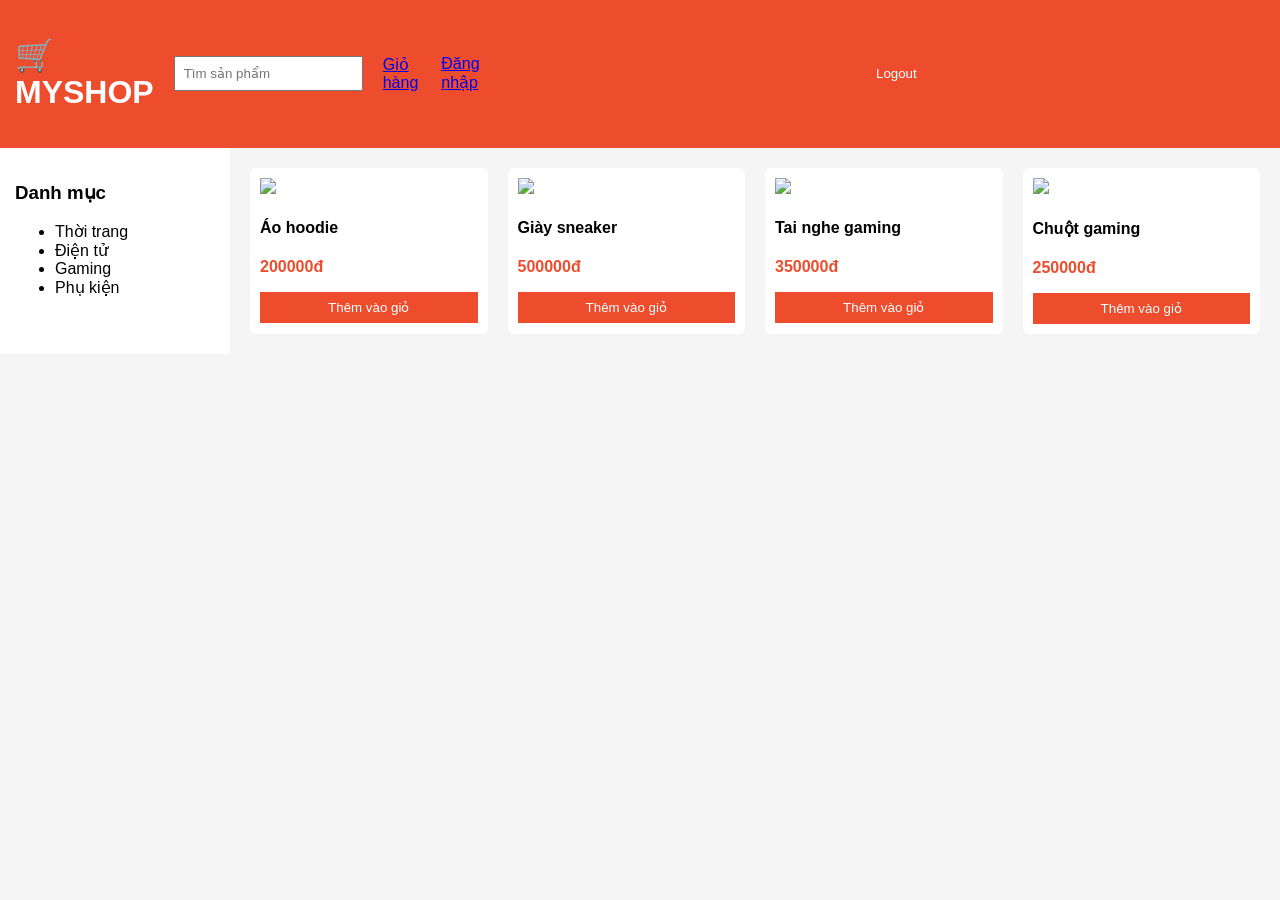
==== index.html @ 3a7dfa2e "Add initial HTML structure for MyShop" ====
<!DOCTYPE html>
<html lang="vi">
<head>
<meta charset="UTF-8">
<title>MyShop</title>
<link rel="stylesheet" href="css/style.css">
</head>

<body>

<header>

<h1>🛒 MYSHOP</h1>

<input id="search" placeholder="Tìm sản phẩm">

<a href="cart.html">Giỏ hàng</a>
<a href="login.html">Đăng nhập</a>

<span id="username"></span>
<button onclick="logout()">Logout</button>

</header>

<div class="container">

<aside>

<h3>Danh mục</h3>

<ul>
<li>Thời trang</li>
<li>Điện tử</li>
<li>Gaming</li>
<li>Phụ kiện</li>
</ul>

</aside>

<main id="products"></main>

</div>

<script src="js/products.js"></script>
<script src="js/cart.js"></script>

</body>
</html>
---- css/style.css ----
body{
font-family:Arial;
margin:0;
background:#f5f5f5;
}

header{
background:#ee4d2d;
color:white;
padding:15px;
display:flex;
gap:20px;
align-items:center;
}

header input{
flex:1;
padding:8px;
}

.container{
display:flex;
}

aside{
width:200px;
background:white;
padding:15px;
}

main{
flex:1;
padding:20px;
display:grid;
grid-template-columns:repeat(4,1fr);
gap:20px;
}

.product{
background:white;
padding:10px;
border-radius:6px;
transition:0.2s;
}

.product:hover{
transform:translateY(-5px);
box-shadow:0 5px 10px rgba(0,0,0,0.2);
}

.product img{
width:100%;
}

.price{
color:#ee4d2d;
font-weight:bold;
}

button{
background:#ee4d2d;
color:white;
border:none;
padding:8px;
cursor:pointer;
width:100%;
}
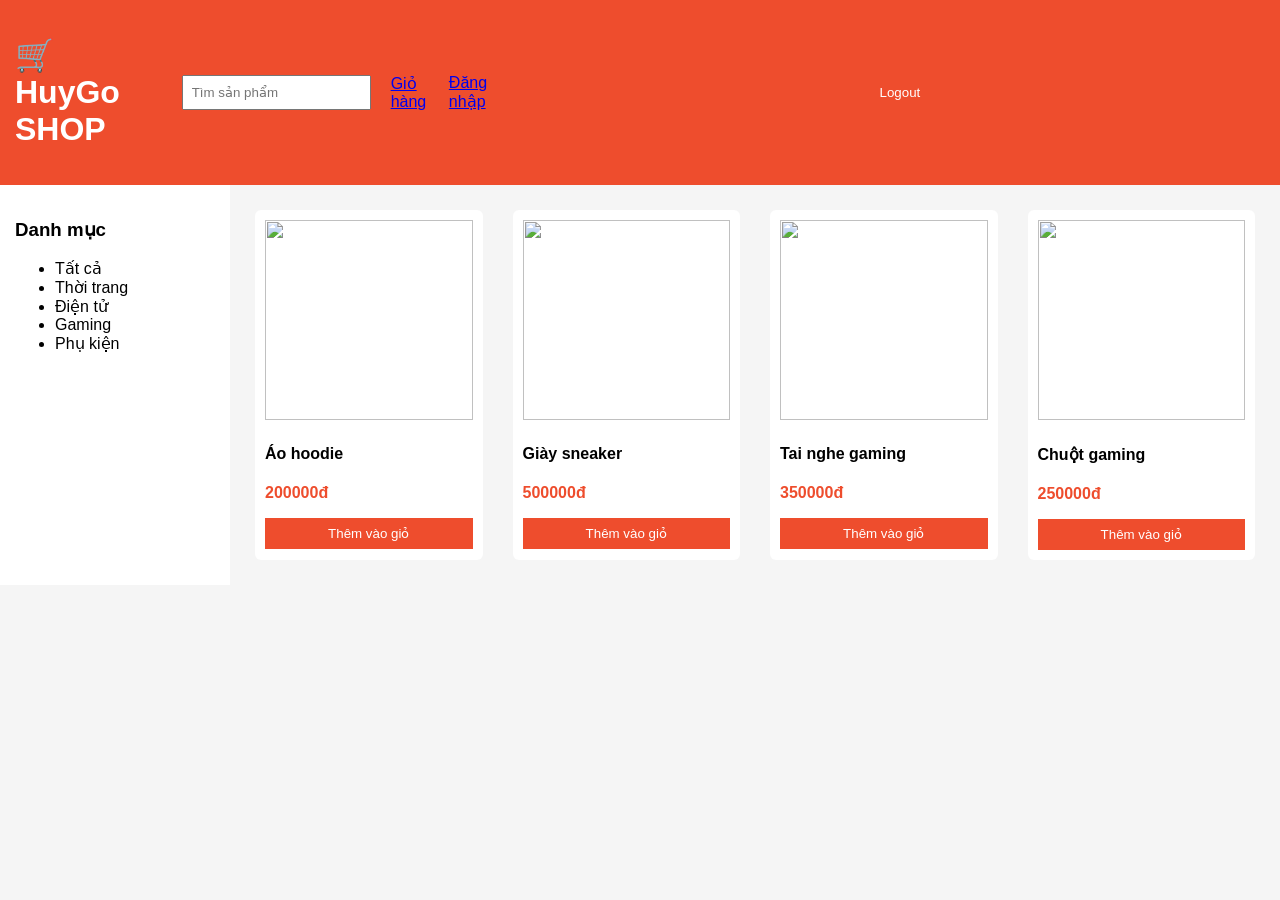
==== commit 686a91bf: "Update shop name and category list with filters" ====
--- a/index.html
+++ b/index.html
@@ -10,7 +10,7 @@
 
 <header>
 
-<h1>🛒 MYSHOP</h1>
+<h1>🛒 HuyGo SHOP</h1>
 
 <input id="search" placeholder="Tìm sản phẩm">
 
@@ -29,10 +29,11 @@
 <h3>Danh mục</h3>
 
 <ul>
-<li>Thời trang</li>
-<li>Điện tử</li>
-<li>Gaming</li>
-<li>Phụ kiện</li>
+<li onclick="filterCategory('all')">Tất cả</li>
+<li onclick="filterCategory('fashion')">Thời trang</li>
+<li onclick="filterCategory('electronics')">Điện tử</li>
+<li onclick="filterCategory('gaming')">Gaming</li>
+<li onclick="filterCategory('accessories')">Phụ kiện</li>
 </ul>
 
 </aside>
--- a/css/style.css
+++ b/css/style.css
@@ -39,6 +39,7 @@
 .product{
 background:white;
 padding:10px;
+margin: 5px;
 border-radius:6px;
 transition:0.2s;
 }
@@ -50,6 +51,8 @@
 
 .product img{
 width:100%;
+height:200px;
+object-fit:contain;
 }
 
 .price{
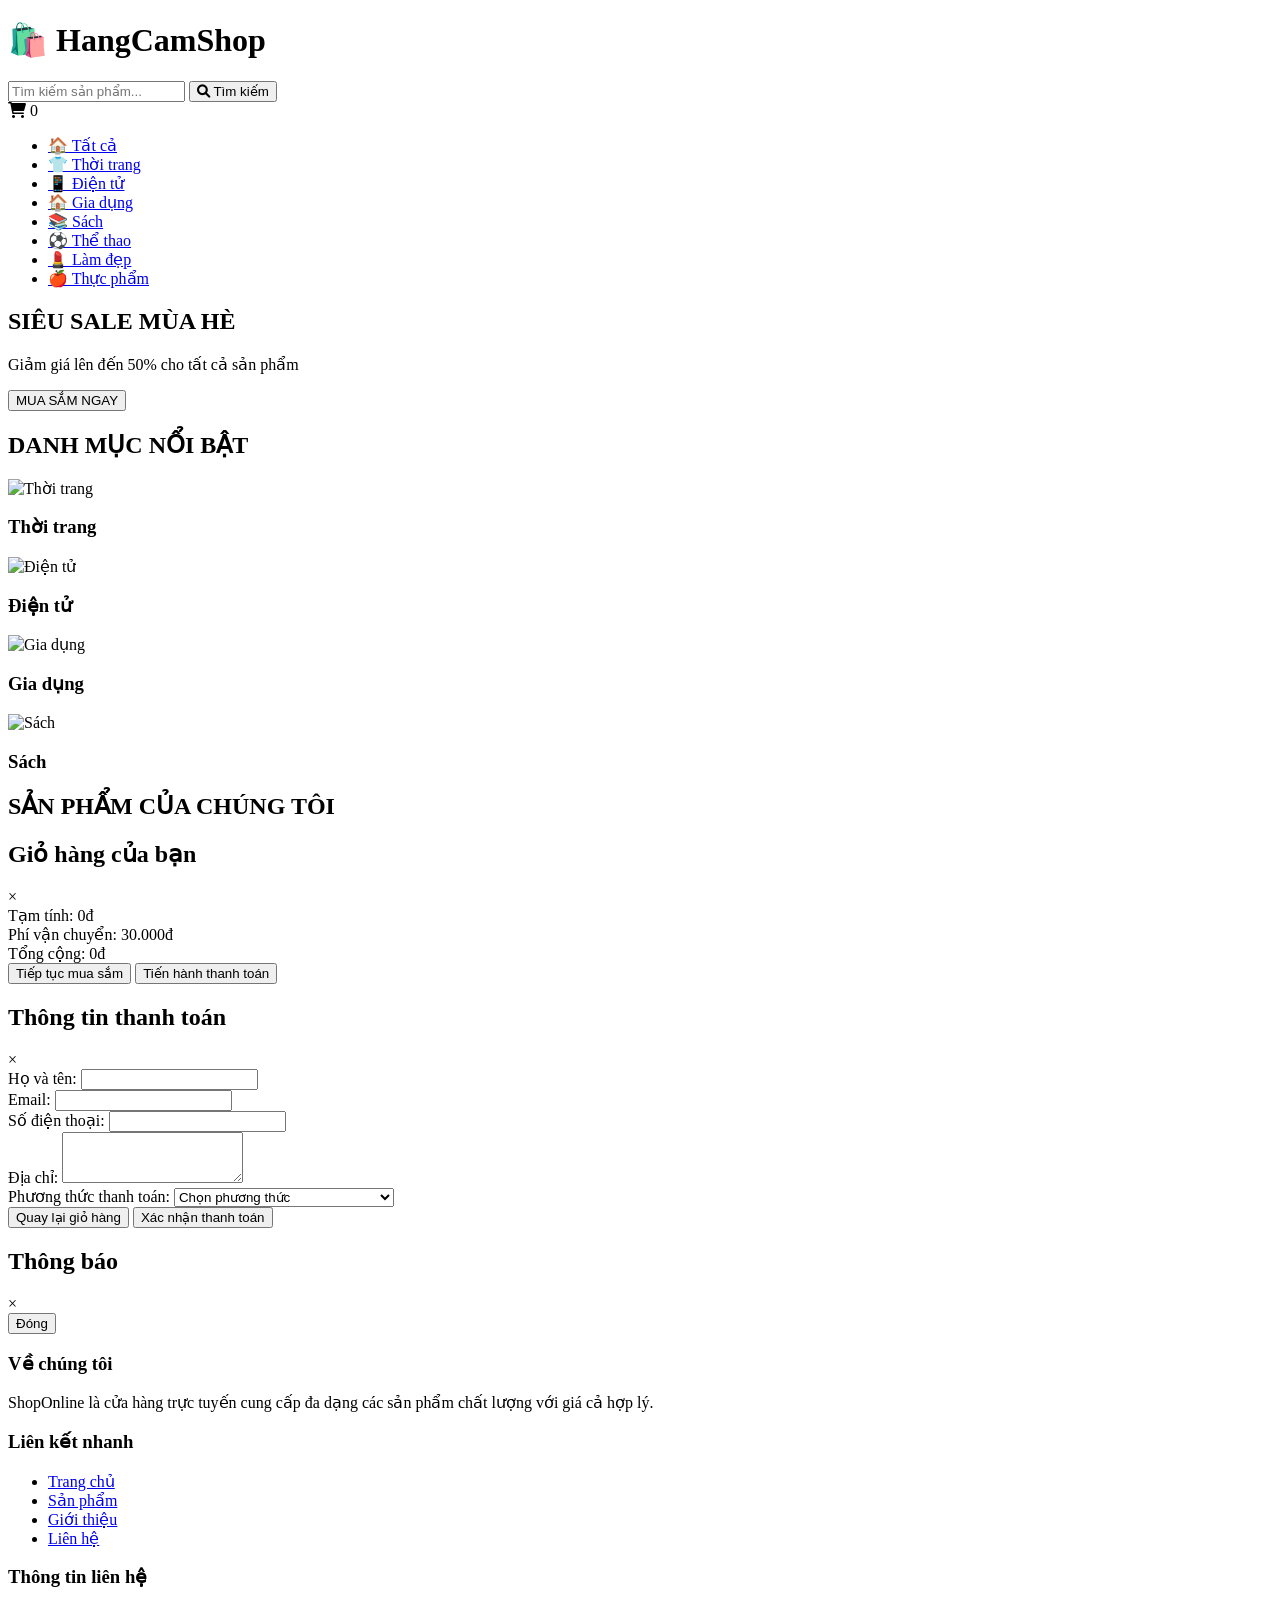
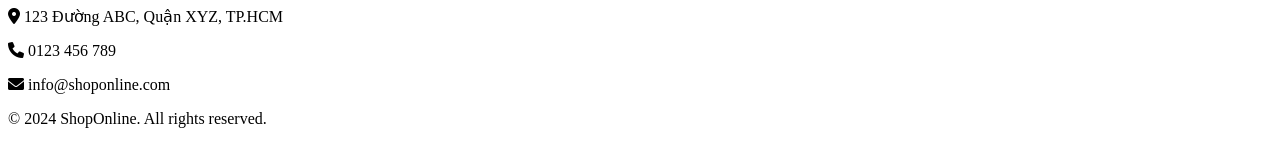
==== commit 2a789193: "Revamp index.html structure and content" ====
--- a/index.html
+++ b/index.html
@@ -1,50 +1,210 @@
 <!DOCTYPE html>
 <html lang="vi">
 <head>
-<meta charset="UTF-8">
-<title>MyShop</title>
-<link rel="stylesheet" href="css/style.css">
+    <meta charset="UTF-8">
+    <meta name="viewport" content="width=device-width, initial-scale=1.0">
+    <title>ShopOnline - Cửa hàng trực tuyến</title>
+    <link rel="stylesheet" href="style.css">
+    <link rel="stylesheet" href="https://cdnjs.cloudflare.com/ajax/libs/font-awesome/6.0.0/css/all.min.css">
 </head>
-
 <body>
-
-<header>
-
-<h1>🛒 HuyGo SHOP</h1>
-
-<input id="search" placeholder="Tìm sản phẩm">
-
-<a href="cart.html">Giỏ hàng</a>
-<a href="login.html">Đăng nhập</a>
-
-<span id="username"></span>
-<button onclick="logout()">Logout</button>
-
-</header>
-
-<div class="container">
-
-<aside>
-
-<h3>Danh mục</h3>
-
-<ul>
-<li onclick="filterCategory('all')">Tất cả</li>
-<li onclick="filterCategory('fashion')">Thời trang</li>
-<li onclick="filterCategory('electronics')">Điện tử</li>
-<li onclick="filterCategory('gaming')">Gaming</li>
-<li onclick="filterCategory('accessories')">Phụ kiện</li>
-</ul>
-
-</aside>
-
-<main id="products"></main>
-
-</div>
-
-<script src="js/products.js"></script>
-<script src="js/cart.js"></script>
-
+    <!-- Header -->
+    <header>
+        <div class="header-container">
+            <div class="logo">
+                <h1>🛍️ HangCamShop</h1>
+            </div>
+            <div class="search-bar">
+                <input type="text" id="searchInput" placeholder="Tìm kiếm sản phẩm...">
+                <button id="searchBtn"><i class="fas fa-search"></i> Tìm kiếm</button>
+            </div>
+            <div class="cart-icon" onclick="openCartModal()">
+                <i class="fas fa-shopping-cart"></i>
+                <span class="cart-count" id="cartCount">0</span>
+            </div>
+        </div>
+    </header>
+
+    <!-- Navigation với danh mục -->
+    <nav>
+        <div class="nav-container">
+            <ul class="categories">
+                <li class="active" onclick="filterProducts('all')"><a href="#">🏠 Tất cả</a></li>
+                <li onclick="filterProducts('thoitrang')"><a href="#">👕 Thời trang</a></li>
+                <li onclick="filterProducts('dientu')"><a href="#">📱 Điện tử</a></li>
+                <li onclick="filterProducts('giadung')"><a href="#">🏠 Gia dụng</a></li>
+                <li onclick="filterProducts('sach')"><a href="#">📚 Sách</a></li>
+                <li onclick="filterProducts('thethao')"><a href="#">⚽ Thể thao</a></li>
+                <li onclick="filterProducts('lamdep')"><a href="#">💄 Làm đẹp</a></li>
+                <li onclick="filterProducts('thucpham')"><a href="#">🍎 Thực phẩm</a></li>
+            </ul>
+        </div>
+    </nav>
+
+    <!-- Banner -->
+    <section class="banner">
+        <div class="banner-content">
+            <h2>SIÊU SALE MÙA HÈ</h2>
+            <p>Giảm giá lên đến 50% cho tất cả sản phẩm</p>
+            <button class="shop-now-btn" onclick="scrollToProducts()">MUA SẮM NGAY</button>
+        </div>
+    </section>
+
+    <!-- Danh mục sản phẩm nổi bật -->
+    <section class="featured-categories">
+        <div class="container">
+            <h2 class="section-title">DANH MỤC NỔI BẬT</h2>
+            <div class="category-grid">
+                <div class="category-item" onclick="filterProducts('thoitrang')">
+                    <img src="https://via.placeholder.com/200x200" alt="Thời trang">
+                    <h3>Thời trang</h3>
+                </div>
+                <div class="category-item" onclick="filterProducts('dientu')">
+                    <img src="https://via.placeholder.com/200x200" alt="Điện tử">
+                    <h3>Điện tử</h3>
+                </div>
+                <div class="category-item" onclick="filterProducts('giadung')">
+                    <img src="https://via.placeholder.com/200x200" alt="Gia dụng">
+                    <h3>Gia dụng</h3>
+                </div>
+                <div class="category-item" onclick="filterProducts('sach')">
+                    <img src="https://via.placeholder.com/200x200" alt="Sách">
+                    <h3>Sách</h3>
+                </div>
+            </div>
+        </div>
+    </section>
+
+    <!-- Sản phẩm -->
+    <section class="products" id="products">
+        <div class="container">
+            <h2 class="section-title">SẢN PHẨM CỦA CHÚNG TÔI</h2>
+            <div class="product-grid" id="productGrid">
+                <!-- Sản phẩm sẽ được load bằng JavaScript -->
+            </div>
+        </div>
+    </section>
+
+    <!-- Modal giỏ hàng -->
+    <div id="cartModal" class="modal">
+        <div class="modal-content">
+            <div class="modal-header">
+                <h2>Giỏ hàng của bạn</h2>
+                <span class="close" onclick="closeCartModal()">&times;</span>
+            </div>
+            <div class="modal-body">
+                <div id="cartItems" class="cart-items">
+                    <!-- Giỏ hàng sẽ được load bằng JavaScript -->
+                </div>
+                <div class="cart-summary">
+                    <div class="summary-row">
+                        <span>Tạm tính:</span>
+                        <span id="subtotal">0đ</span>
+                    </div>
+                    <div class="summary-row">
+                        <span>Phí vận chuyển:</span>
+                        <span id="shipping">30.000đ</span>
+                    </div>
+                    <div class="summary-row total">
+                        <span>Tổng cộng:</span>
+                        <span id="total">0đ</span>
+                    </div>
+                </div>
+            </div>
+            <div class="modal-footer">
+                <button class="btn btn-secondary" onclick="closeCartModal()">Tiếp tục mua sắm</button>
+                <button class="btn btn-primary" onclick="openCheckoutModal()">Tiến hành thanh toán</button>
+            </div>
+        </div>
+    </div>
+
+    <!-- Modal thanh toán -->
+    <div id="checkoutModal" class="modal">
+        <div class="modal-content">
+            <div class="modal-header">
+                <h2>Thông tin thanh toán</h2>
+                <span class="close" onclick="closeCheckoutModal()">&times;</span>
+            </div>
+            <div class="modal-body">
+                <form id="checkoutForm">
+                    <div class="form-group">
+                        <label for="fullName">Họ và tên:</label>
+                        <input type="text" id="fullName" required>
+                    </div>
+                    <div class="form-group">
+                        <label for="email">Email:</label>
+                        <input type="email" id="email" required>
+                    </div>
+                    <div class="form-group">
+                        <label for="phone">Số điện thoại:</label>
+                        <input type="tel" id="phone" required>
+                    </div>
+                    <div class="form-group">
+                        <label for="address">Địa chỉ:</label>
+                        <textarea id="address" rows="3" required></textarea>
+                    </div>
+                    <div class="form-group">
+                        <label for="paymentMethod">Phương thức thanh toán:</label>
+                        <select id="paymentMethod" required>
+                            <option value="">Chọn phương thức</option>
+                            <option value="cod">Thanh toán khi nhận hàng (COD)</option>
+                            <option value="bank">Chuyển khoản ngân hàng</option>
+                            <option value="momo">Ví MoMo</option>
+                        </select>
+                    </div>
+                </form>
+            </div>
+            <div class="modal-footer">
+                <button class="btn btn-secondary" onclick="closeCheckoutModal()">Quay lại giỏ hàng</button>
+                <button class="btn btn-primary" onclick="processPayment()">Xác nhận thanh toán</button>
+            </div>
+        </div>
+    </div>
+
+    <!-- Modal thông báo -->
+    <div id="notificationModal" class="modal">
+        <div class="modal-content notification-modal">
+            <div class="modal-header">
+                <h2>Thông báo</h2>
+                <span class="close" onclick="closeNotificationModal()">&times;</span>
+            </div>
+            <div class="modal-body" id="notificationMessage">
+                <!-- Nội dung thông báo -->
+            </div>
+            <div class="modal-footer">
+                <button class="btn btn-primary" onclick="closeNotificationModal()">Đóng</button>
+            </div>
+        </div>
+    </div>
+
+    <!-- Footer -->
+    <footer>
+        <div class="footer-container">
+            <div class="footer-section">
+                <h3>Về chúng tôi</h3>
+                <p>ShopOnline là cửa hàng trực tuyến cung cấp đa dạng các sản phẩm chất lượng với giá cả hợp lý.</p>
+            </div>
+            <div class="footer-section">
+                <h3>Liên kết nhanh</h3>
+                <ul>
+                    <li><a href="#">Trang chủ</a></li>
+                    <li><a href="#">Sản phẩm</a></li>
+                    <li><a href="#">Giới thiệu</a></li>
+                    <li><a href="#">Liên hệ</a></li>
+                </ul>
+            </div>
+            <div class="footer-section">
+                <h3>Thông tin liên hệ</h3>
+                <p><i class="fas fa-map-marker-alt"></i> 123 Đường ABC, Quận XYZ, TP.HCM</p>
+                <p><i class="fas fa-phone"></i> 0123 456 789</p>
+                <p><i class="fas fa-envelope"></i> info@shoponline.com</p>
+            </div>
+        </div>
+        <div class="footer-bottom">
+            <p>&copy; 2024 ShopOnline. All rights reserved.</p>
+        </div>
+    </footer>
+
+    <script src="script.js"></script>
 </body>
 </html>
-
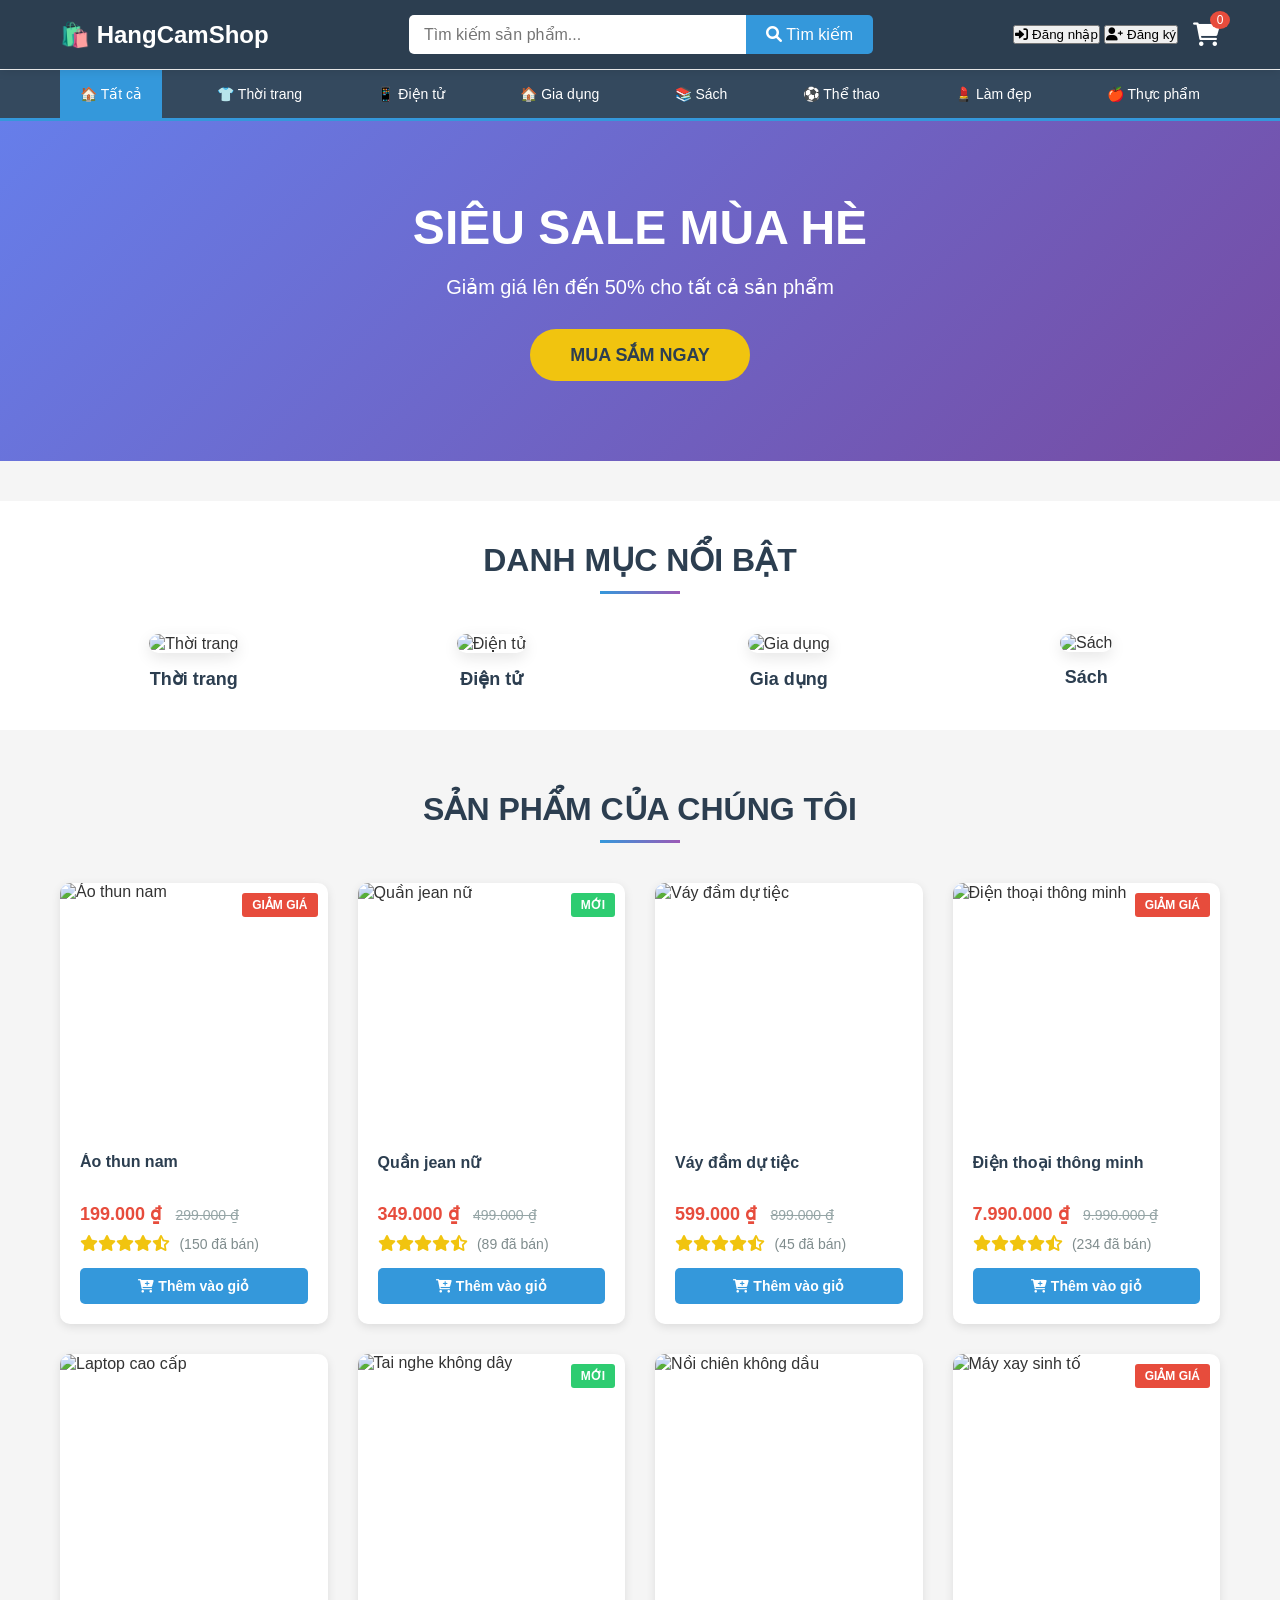
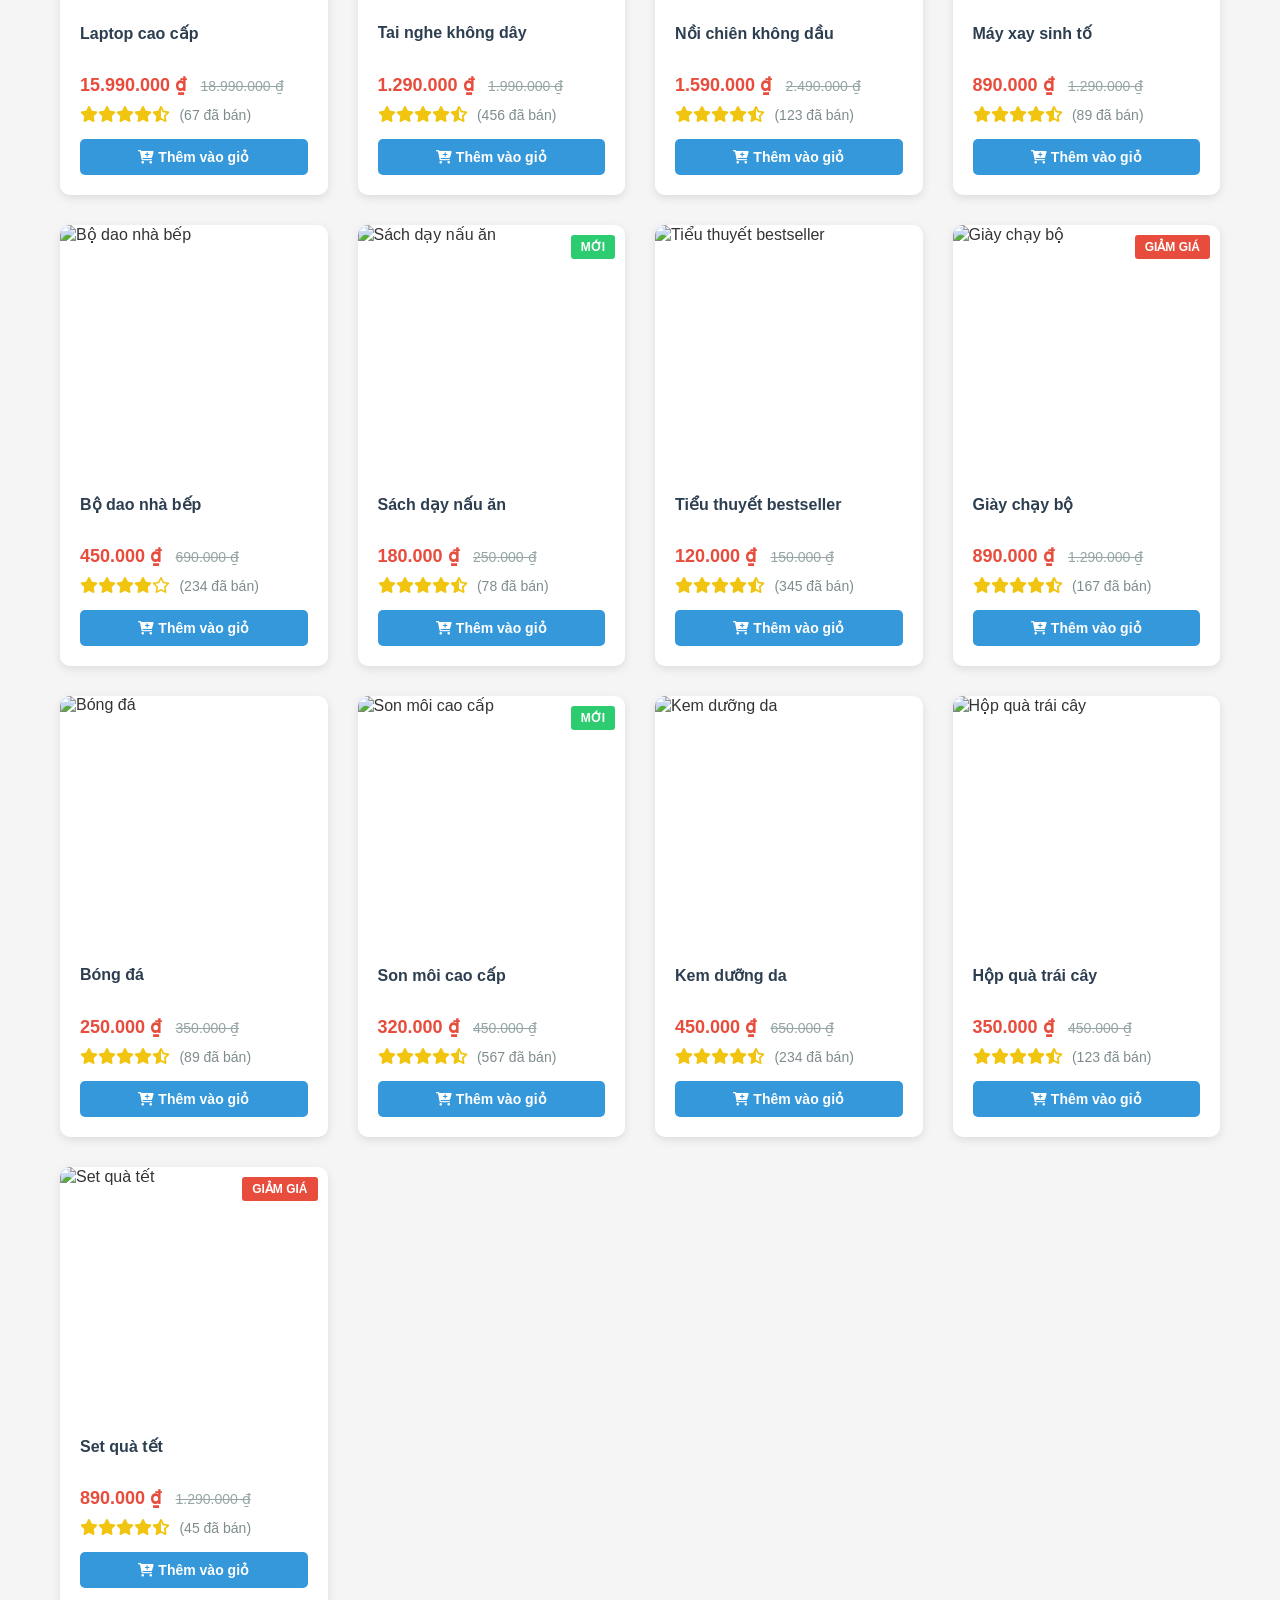
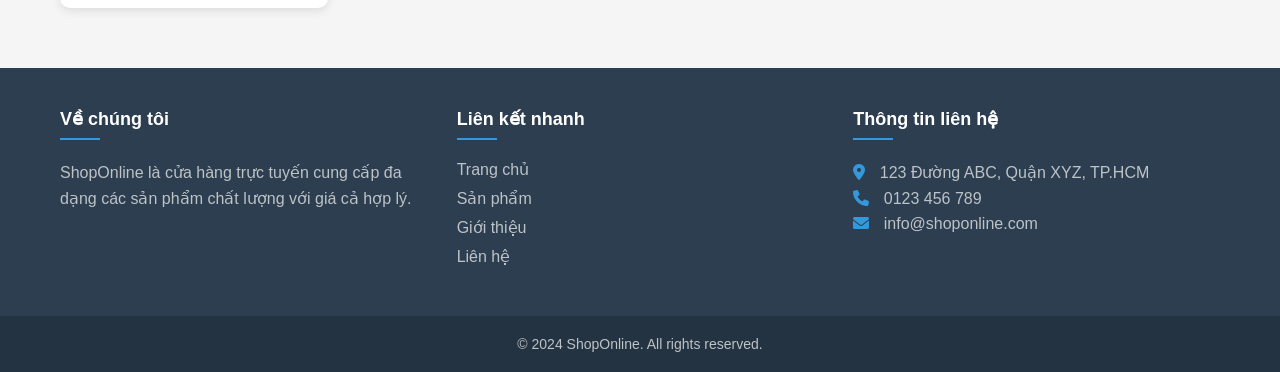
==== commit f2b2f79a: "Update index.html" ====
--- a/index.html
+++ b/index.html
@@ -18,9 +18,29 @@
                 <input type="text" id="searchInput" placeholder="Tìm kiếm sản phẩm...">
                 <button id="searchBtn"><i class="fas fa-search"></i> Tìm kiếm</button>
             </div>
-            <div class="cart-icon" onclick="openCartModal()">
-                <i class="fas fa-shopping-cart"></i>
-                <span class="cart-count" id="cartCount">0</span>
+            <div style="display: flex; align-items: center; gap: 15px;">
+                <!-- User Actions - CHỈ GIỮ LẠI 1 PHẦN NÀY -->
+                <div class="user-actions">
+                    <div class="auth-buttons">
+                        <button class="login-btn" onclick="openLoginModal()">
+                            <i class="fas fa-sign-in-alt"></i> Đăng nhập
+                        </button>
+                        <button class="register-btn" onclick="openRegisterModal()">
+                            <i class="fas fa-user-plus"></i> Đăng ký
+                        </button>
+                    </div>
+                    <div class="user-info" style="display: none;">
+                        <span class="welcome-text">Xin chào, <span id="usernameDisplay"></span></span>
+                        <button class="logout-btn" onclick="logout()">
+                            <i class="fas fa-sign-out-alt"></i> Đăng xuất
+                        </button>
+                    </div>
+                </div>
+                <!-- Cart Icon -->
+                <div class="cart-icon" onclick="openCartModal()">
+                    <i class="fas fa-shopping-cart"></i>
+                    <span class="cart-count" id="cartCount">0</span>
+                </div>
             </div>
         </div>
     </header>
@@ -177,6 +197,66 @@
         </div>
     </div>
 
+    <!-- Modal đăng nhập - ĐẶT Ở ĐÂY, TRƯỚC FOOTER -->
+    <div id="loginModal" class="modal">
+        <div class="modal-content">
+            <div class="modal-header">
+                <h2>Đăng nhập</h2>
+                <span class="close" onclick="closeLoginModal()">&times;</span>
+            </div>
+            <div class="modal-body">
+                <form id="loginForm">
+                    <div class="form-group">
+                        <label for="username">Tên đăng nhập:</label>
+                        <input type="text" id="username" required>
+                    </div>
+                    <div class="form-group">
+                        <label for="password">Mật khẩu:</label>
+                        <input type="password" id="password" required>
+                    </div>
+                    <div class="form-group">
+                        <button type="button" class="btn btn-primary" onclick="login()">Đăng nhập</button>
+                    </div>
+                </form>
+                <p>Chưa có tài khoản? <a href="#" onclick="openRegisterModal(); closeLoginModal();">Đăng ký ngay</a></p>
+            </div>
+        </div>
+    </div>
+
+    <!-- Modal đăng ký - ĐẶT Ở ĐÂY, TRƯỚC FOOTER -->
+    <div id="registerModal" class="modal">
+        <div class="modal-content">
+            <div class="modal-header">
+                <h2>Đăng ký tài khoản</h2>
+                <span class="close" onclick="closeRegisterModal()">&times;</span>
+            </div>
+            <div class="modal-body">
+                <form id="registerForm">
+                    <div class="form-group">
+                        <label for="regUsername">Tên đăng nhập:</label>
+                        <input type="text" id="regUsername" required>
+                    </div>
+                    <div class="form-group">
+                        <label for="regEmail">Email:</label>
+                        <input type="email" id="regEmail" required>
+                    </div>
+                    <div class="form-group">
+                        <label for="regPassword">Mật khẩu:</label>
+                        <input type="password" id="regPassword" required>
+                    </div>
+                    <div class="form-group">
+                        <label for="regConfirmPassword">Xác nhận mật khẩu:</label>
+                        <input type="password" id="regConfirmPassword" required>
+                    </div>
+                    <div class="form-group">
+                        <button type="button" class="btn btn-primary" onclick="register()">Đăng ký</button>
+                    </div>
+                </form>
+                <p>Đã có tài khoản? <a href="#" onclick="openLoginModal(); closeRegisterModal();">Đăng nhập ngay</a></p>
+            </div>
+        </div>
+    </div>
+
     <!-- Footer -->
     <footer>
         <div class="footer-container">
--- a/style.css
+++ b/style.css
@@ -0,0 +1,814 @@
+* {
+    margin: 0;
+    padding: 0;
+    box-sizing: border-box;
+}
+
+body {
+    font-family: 'Segoe UI', Tahoma, Geneva, Verdana, sans-serif;
+    background-color: #f5f5f5;
+    color: #333;
+}
+
+/* Header Styles */
+header {
+    background-color: #2c3e50;
+    color: white;
+    padding: 15px 0;
+    box-shadow: 0 2px 10px rgba(0,0,0,0.1);
+    position: sticky;
+    top: 0;
+    z-index: 100;
+}
+
+.header-container {
+    max-width: 1200px;
+    margin: 0 auto;
+    display: flex;
+    justify-content: space-between;
+    align-items: center;
+    padding: 0 20px;
+}
+
+.logo h1 {
+    font-size: 24px;
+    cursor: pointer;
+    transition: color 0.3s;
+}
+
+.logo h1:hover {
+    color: #3498db;
+}
+
+.search-bar {
+    display: flex;
+    flex: 0 0 40%;
+}
+
+.search-bar input {
+    flex: 1;
+    padding: 10px 15px;
+    border: none;
+    border-radius: 5px 0 0 5px;
+    font-size: 16px;
+}
+
+.search-bar button {
+    padding: 10px 20px;
+    background-color: #3498db;
+    color: white;
+    border: none;
+    border-radius: 0 5px 5px 0;
+    cursor: pointer;
+    transition: background-color 0.3s;
+    font-size: 16px;
+}
+
+.search-bar button:hover {
+    background-color: #2980b9;
+}
+
+.cart-icon {
+    position: relative;
+    font-size: 24px;
+    cursor: pointer;
+}
+
+.cart-count {
+    position: absolute;
+    top: -10px;
+    right: -10px;
+    background-color: #e74c3c;
+    color: white;
+    font-size: 12px;
+    padding: 2px 6px;
+    border-radius: 50%;
+    min-width: 20px;
+    text-align: center;
+}
+
+/* Navigation Styles */
+nav {
+    background-color: #34495e;
+    border-bottom: 3px solid #3498db;
+    position: sticky;
+    top: 70px;
+    z-index: 99;
+}
+
+.nav-container {
+    max-width: 1200px;
+    margin: 0 auto;
+    padding: 0 20px;
+}
+
+.categories {
+    list-style: none;
+    display: flex;
+    justify-content: space-between;
+    padding: 0;
+}
+
+.categories li {
+    padding: 15px 20px;
+    transition: background-color 0.3s;
+    cursor: pointer;
+}
+
+.categories li:hover {
+    background-color: #2c3e50;
+}
+
+.categories li.active {
+    background-color: #3498db;
+}
+
+.categories a {
+    color: white;
+    text-decoration: none;
+    font-weight: 500;
+    font-size: 14px;
+}
+
+/* Banner Styles */
+.banner {
+    background: linear-gradient(135deg, #667eea 0%, #764ba2 100%);
+    color: white;
+    text-align: center;
+    padding: 80px 20px;
+    margin-bottom: 40px;
+}
+
+.banner-content h2 {
+    font-size: 48px;
+    margin-bottom: 20px;
+    animation: fadeInUp 1s ease;
+}
+
+.banner-content p {
+    font-size: 20px;
+    margin-bottom: 30px;
+    animation: fadeInUp 1s ease 0.2s both;
+}
+
+.shop-now-btn {
+    padding: 15px 40px;
+    background-color: #f1c40f;
+    color: #2c3e50;
+    border: none;
+    border-radius: 50px;
+    font-size: 18px;
+    font-weight: bold;
+    cursor: pointer;
+    transition: transform 0.3s, box-shadow 0.3s;
+    animation: fadeInUp 1s ease 0.4s both;
+}
+
+.shop-now-btn:hover {
+    transform: translateY(-2px);
+    box-shadow: 0 5px 20px rgba(0,0,0,0.3);
+}
+
+/* Container */
+.container {
+    max-width: 1200px;
+    margin: 0 auto;
+    padding: 0 20px;
+}
+
+/* Section Title */
+.section-title {
+    text-align: center;
+    font-size: 32px;
+    margin-bottom: 40px;
+    color: #2c3e50;
+    position: relative;
+    padding-bottom: 15px;
+}
+
+.section-title::after {
+    content: '';
+    position: absolute;
+    bottom: 0;
+    left: 50%;
+    transform: translateX(-50%);
+    width: 80px;
+    height: 3px;
+    background: linear-gradient(90deg, #3498db, #9b59b6);
+}
+
+/* Featured Categories */
+.featured-categories {
+    padding: 40px 0;
+    background-color: white;
+}
+
+.category-grid {
+    display: grid;
+    grid-template-columns: repeat(auto-fit, minmax(200px, 1fr));
+    gap: 30px;
+    margin-top: 30px;
+}
+
+.category-item {
+    text-align: center;
+    cursor: pointer;
+    transition: transform 0.3s;
+}
+
+.category-item:hover {
+    transform: translateY(-10px);
+}
+
+.category-item img {
+    width: 100%;
+    border-radius: 10px;
+    margin-bottom: 15px;
+    box-shadow: 0 5px 15px rgba(0,0,0,0.1);
+}
+
+.category-item h3 {
+    color: #2c3e50;
+    font-size: 18px;
+}
+
+/* Products Section */
+.products {
+    padding: 60px 0;
+    background-color: #f5f5f5;
+}
+
+.product-grid {
+    display: grid;
+    grid-template-columns: repeat(auto-fit, minmax(250px, 1fr));
+    gap: 30px;
+    margin-top: 30px;
+}
+
+.product-card {
+    background-color: white;
+    border-radius: 10px;
+    overflow: hidden;
+    box-shadow: 0 3px 10px rgba(0,0,0,0.1);
+    transition: transform 0.3s, box-shadow 0.3s;
+    position: relative;
+}
+
+.product-card:hover {
+    transform: translateY(-5px);
+    box-shadow: 0 5px 20px rgba(0,0,0,0.15);
+}
+
+.product-image {
+    position: relative;
+    overflow: hidden;
+    height: 250px;
+}
+
+.product-image img {
+    width: 100%;
+    height: 100%;
+    object-fit: cover;
+    transition: transform 0.3s;
+}
+
+.product-card:hover .product-image img {
+    transform: scale(1.1);
+}
+
+.product-tag {
+    position: absolute;
+    top: 10px;
+    right: 10px;
+    padding: 5px 10px;
+    border-radius: 3px;
+    font-size: 12px;
+    font-weight: bold;
+}
+
+.product-tag.sale {
+    background-color: #e74c3c;
+    color: white;
+}
+
+.product-tag.new {
+    background-color: #2ecc71;
+    color: white;
+}
+
+.product-info {
+    padding: 20px;
+}
+
+.product-info h3 {
+    font-size: 16px;
+    margin-bottom: 10px;
+    color: #2c3e50;
+    height: 40px;
+    overflow: hidden;
+}
+
+.product-price {
+    margin-bottom: 10px;
+}
+
+.current-price {
+    font-size: 18px;
+    font-weight: bold;
+    color: #e74c3c;
+}
+
+.old-price {
+    font-size: 14px;
+    color: #95a5a6;
+    text-decoration: line-through;
+    margin-left: 10px;
+}
+
+.product-rating {
+    color: #f1c40f;
+    margin-bottom: 15px;
+}
+
+.product-rating span {
+    color: #7f8c8d;
+    margin-left: 5px;
+    font-size: 14px;
+}
+
+.add-to-cart {
+    width: 100%;
+    padding: 10px;
+    background-color: #3498db;
+    color: white;
+    border: none;
+    border-radius: 5px;
+    cursor: pointer;
+    transition: background-color 0.3s;
+    font-size: 14px;
+    font-weight: 600;
+}
+
+.add-to-cart:hover {
+    background-color: #2980b9;
+}
+
+/* Modal Styles */
+.modal {
+    display: none;
+    position: fixed;
+    z-index: 1000;
+    left: 0;
+    top: 0;
+    width: 100%;
+    height: 100%;
+    background-color: rgba(0,0,0,0.5);
+    animation: fadeIn 0.3s;
+}
+
+.modal-content {
+    background-color: white;
+    margin: 50px auto;
+    padding: 0;
+    width: 90%;
+    max-width: 600px;
+    border-radius: 10px;
+    box-shadow: 0 5px 30px rgba(0,0,0,0.3);
+    animation: slideIn 0.3s;
+    max-height: 80vh;
+    display: flex;
+    flex-direction: column;
+}
+
+.modal-header {
+    padding: 20px;
+    border-bottom: 1px solid #eee;
+    display: flex;
+    justify-content: space-between;
+    align-items: center;
+}
+
+.modal-header h2 {
+    color: #2c3e50;
+    font-size: 24px;
+}
+
+.close {
+    color: #aaa;
+    font-size: 28px;
+    font-weight: bold;
+    cursor: pointer;
+    transition: color 0.3s;
+}
+
+.close:hover {
+    color: #e74c3c;
+}
+
+.modal-body {
+    padding: 20px;
+    overflow-y: auto;
+    flex: 1;
+}
+
+.modal-footer {
+    padding: 20px;
+    border-top: 1px solid #eee;
+    display: flex;
+    justify-content: flex-end;
+    gap: 10px;
+}
+
+/* Cart Items */
+.cart-items {
+    max-height: 300px;
+    overflow-y: auto;
+}
+
+.cart-item {
+    display: flex;
+    align-items: center;
+    padding: 15px;
+    border-bottom: 1px solid #eee;
+    position: relative;
+}
+
+.cart-item-image {
+    width: 80px;
+    height: 80px;
+    object-fit: cover;
+    border-radius: 5px;
+    margin-right: 15px;
+}
+
+.cart-item-details {
+    flex: 1;
+}
+
+.cart-item-title {
+    font-size: 16px;
+    font-weight: 600;
+    color: #2c3e50;
+    margin-bottom: 5px;
+}
+
+.cart-item-price {
+    color: #e74c3c;
+    font-weight: bold;
+    margin-bottom: 5px;
+}
+
+.cart-item-quantity {
+    display: flex;
+    align-items: center;
+    gap: 10px;
+}
+
+.quantity-btn {
+    width: 30px;
+    height: 30px;
+    background-color: #f0f0f0;
+    border: none;
+    border-radius: 5px;
+    cursor: pointer;
+    font-size: 18px;
+    transition: background-color 0.3s;
+}
+
+.quantity-btn:hover {
+    background-color: #e0e0e0;
+}
+
+.quantity-input {
+    width: 50px;
+    text-align: center;
+    border: 1px solid #ddd;
+    border-radius: 5px;
+    padding: 5px;
+}
+
+.remove-item {
+    color: #e74c3c;
+    cursor: pointer;
+    font-size: 20px;
+    margin-left: 15px;
+    transition: color 0.3s;
+}
+
+.remove-item:hover {
+    color: #c0392b;
+}
+
+/* Cart Summary */
+.cart-summary {
+    margin-top: 20px;
+    padding: 20px;
+    background-color: #f9f9f9;
+    border-radius: 5px;
+}
+
+.summary-row {
+    display: flex;
+    justify-content: space-between;
+    margin-bottom: 10px;
+    color: #666;
+}
+
+.summary-row.total {
+    font-size: 18px;
+    font-weight: bold;
+    color: #2c3e50;
+    border-top: 1px solid #ddd;
+    padding-top: 10px;
+    margin-top: 10px;
+}
+
+/* Form Styles */
+.form-group {
+    margin-bottom: 20px;
+}
+
+.form-group label {
+    display: block;
+    margin-bottom: 5px;
+    color: #2c3e50;
+    font-weight: 500;
+}
+
+.form-group input,
+.form-group textarea,
+.form-group select {
+    width: 100%;
+    padding: 10px;
+    border: 1px solid #ddd;
+    border-radius: 5px;
+    font-size: 16px;
+    transition: border-color 0.3s;
+}
+
+.form-group input:focus,
+.form-group textarea:focus,
+.form-group select:focus {
+    outline: none;
+    border-color: #3498db;
+}
+
+.form-group textarea {
+    resize: vertical;
+}
+
+/* Button Styles */
+.btn {
+    padding: 10px 20px;
+    border: none;
+    border-radius: 5px;
+    font-size: 16px;
+    cursor: pointer;
+    transition: all 0.3s;
+}
+
+.btn-primary {
+    background-color: #3498db;
+    color: white;
+}
+
+.btn-primary:hover {
+    background-color: #2980b9;
+}
+
+.btn-secondary {
+    background-color: #95a5a6;
+    color: white;
+}
+
+.btn-secondary:hover {
+    background-color: #7f8c8d;
+}
+
+.btn-danger {
+    background-color: #e74c3c;
+    color: white;
+}
+
+.btn-danger:hover {
+    background-color: #c0392b;
+}
+
+/* Notification Modal */
+.notification-modal {
+    max-width: 400px;
+    text-align: center;
+}
+
+.notification-modal .modal-body {
+    padding: 30px 20px;
+    font-size: 18px;
+    color: #2c3e50;
+}
+
+/* Footer */
+footer {
+    background-color: #2c3e50;
+    color: white;
+    padding-top: 40px;
+}
+
+.footer-container {
+    max-width: 1200px;
+    margin: 0 auto;
+    display: grid;
+    grid-template-columns: repeat(auto-fit, minmax(250px, 1fr));
+    gap: 30px;
+    padding: 0 20px;
+}
+
+.footer-section h3 {
+    font-size: 18px;
+    margin-bottom: 20px;
+    position: relative;
+    padding-bottom: 10px;
+}
+
+.footer-section h3::after {
+    content: '';
+    position: absolute;
+    bottom: 0;
+    left: 0;
+    width: 40px;
+    height: 2px;
+    background-color: #3498db;
+}
+
+.footer-section p {
+    line-height: 1.6;
+    color: #bdc3c7;
+}
+
+.footer-section ul {
+    list-style: none;
+}
+
+.footer-section ul li {
+    margin-bottom: 10px;
+}
+
+.footer-section ul li a {
+    color: #bdc3c7;
+    text-decoration: none;
+    transition: color 0.3s;
+}
+
+.footer-section ul li a:hover {
+    color: #3498db;
+}
+
+.footer-section i {
+    margin-right: 10px;
+    color: #3498db;
+}
+
+.footer-bottom {
+    text-align: center;
+    padding: 20px;
+    background-color: #243342;
+    margin-top: 40px;
+}
+
+.footer-bottom p {
+    color: #bdc3c7;
+    font-size: 14px;
+}
+
+/* Animations */
+@keyframes fadeIn {
+    from { opacity: 0; }
+    to { opacity: 1; }
+}
+
+@keyframes slideIn {
+    from {
+        transform: translateY(-50px);
+        opacity: 0;
+    }
+    to {
+        transform: translateY(0);
+        opacity: 1;
+    }
+}
+
+@keyframes fadeInUp {
+    from {
+        opacity: 0;
+        transform: translateY(30px);
+    }
+    to {
+        opacity: 1;
+        transform: translateY(0);
+    }
+}
+
+/* Responsive Design */
+@media (max-width: 768px) {
+    .header-container {
+        flex-direction: column;
+        gap: 15px;
+    }
+
+    .search-bar {
+        width: 100%;
+    }
+
+    .categories {
+        flex-wrap: wrap;
+        justify-content: center;
+    }
+
+    .categories li {
+        padding: 10px;
+    }
+
+    .banner-content h2 {
+        font-size: 32px;
+    }
+
+    .product-grid {
+        grid-template-columns: repeat(auto-fit, minmax(200px, 1fr));
+    }
+
+    .modal-content {
+        width: 95%;
+        margin: 30px auto;
+    }
+}
+
+@media (max-width: 480px) {
+    .product-grid {
+        grid-template-columns: 1fr;
+    }
+
+    .category-grid {
+        grid-template-columns: repeat(2, 1fr);
+    }
+
+    .footer-container {
+        grid-template-columns: 1fr;
+    }
+
+    .cart-item {
+        flex-direction: column;
+        text-align: center;
+    }
+
+    .cart-item-image {
+        margin-right: 0;
+        margin-bottom: 10px;
+    }
+
+    .remove-item {
+        margin-left: 0;
+        margin-top: 10px;
+    }
+}
+/* Thêm vào cuối file style.css */
+
+.no-products {
+    text-align: center;
+    padding: 50px;
+    font-size: 18px;
+    color: #7f8c8d;
+    grid-column: 1 / -1;
+}
+
+.empty-cart {
+    text-align: center;
+    padding: 40px;
+    color: #7f8c8d;
+    font-size: 16px;
+}
+
+.error-message {
+    text-align: center;
+    padding: 40px;
+    color: #e74c3c;
+    font-size: 16px;
+}
+
+.cart-item-total {
+    font-weight: bold;
+    color: #2c3e50;
+    min-width: 100px;
+    text-align: right;
+}
+
+/* Cải thiện hiển thị số lượng */
+.quantity-input::-webkit-inner-spin-button,
+.quantity-input::-webkit-outer-spin-button {
+    opacity: 1;
+    height: 24px;
+}
+
+/* Thêm style cho checkout form */
+#checkoutForm {
+    max-width: 500px;
+    margin: 0 auto;
+}
